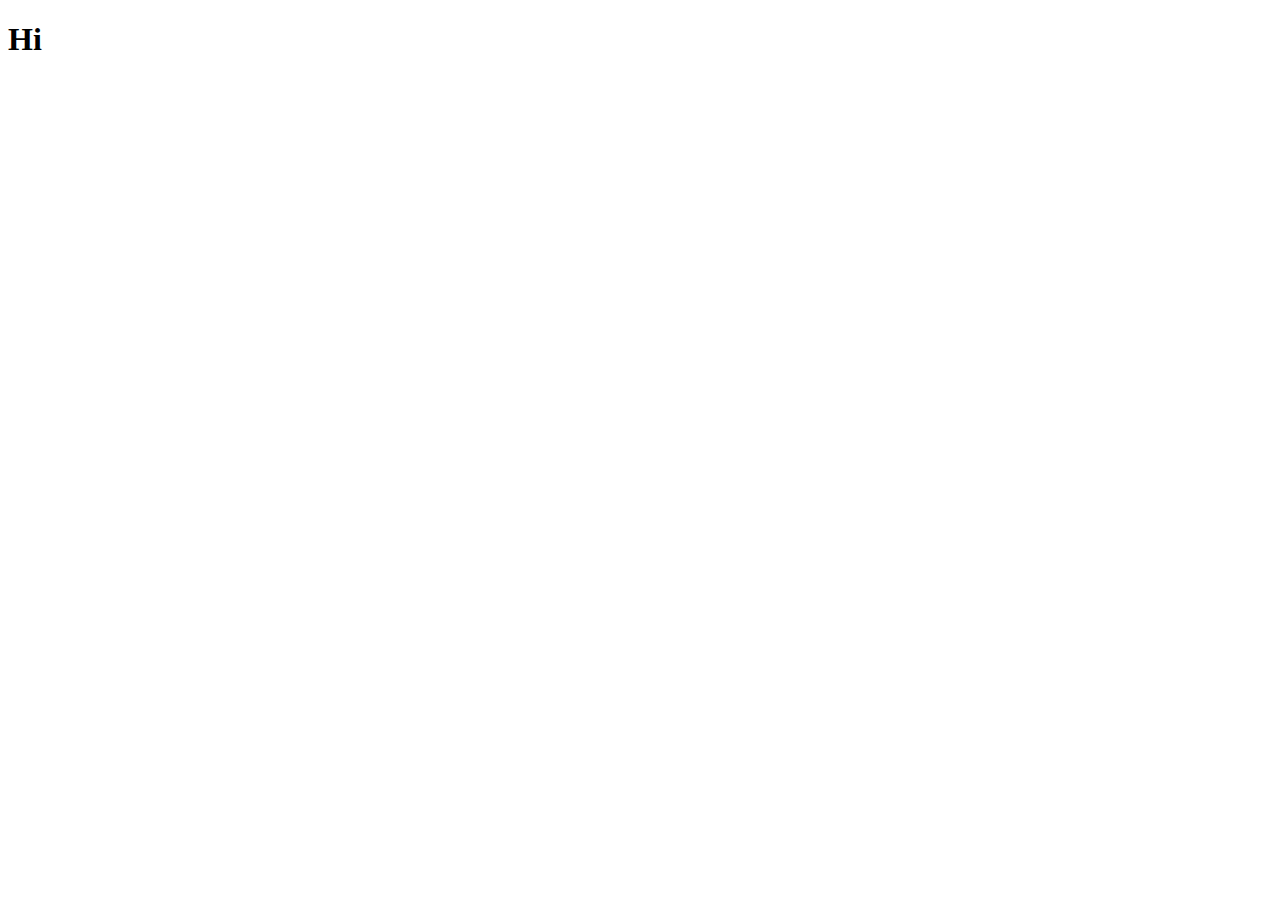
==== index.html @ 42d94a20 "the html and CSS bases are linked" ====
<!DOCTYPE html>
<html lang="en">
  <head>
    <meta charset="UTF-8" />
    <meta http-equiv="X-UA-Compatible" content="IE=edge" />
    <meta name="viewport" content="width=device-width, initial-scale=1.0" />
    <link rel="stylesheet" href="Src/style.css" />
    <title>Document</title>
  </head>
  <body>
    <h1>Hi</h1>
  </body>
</html>
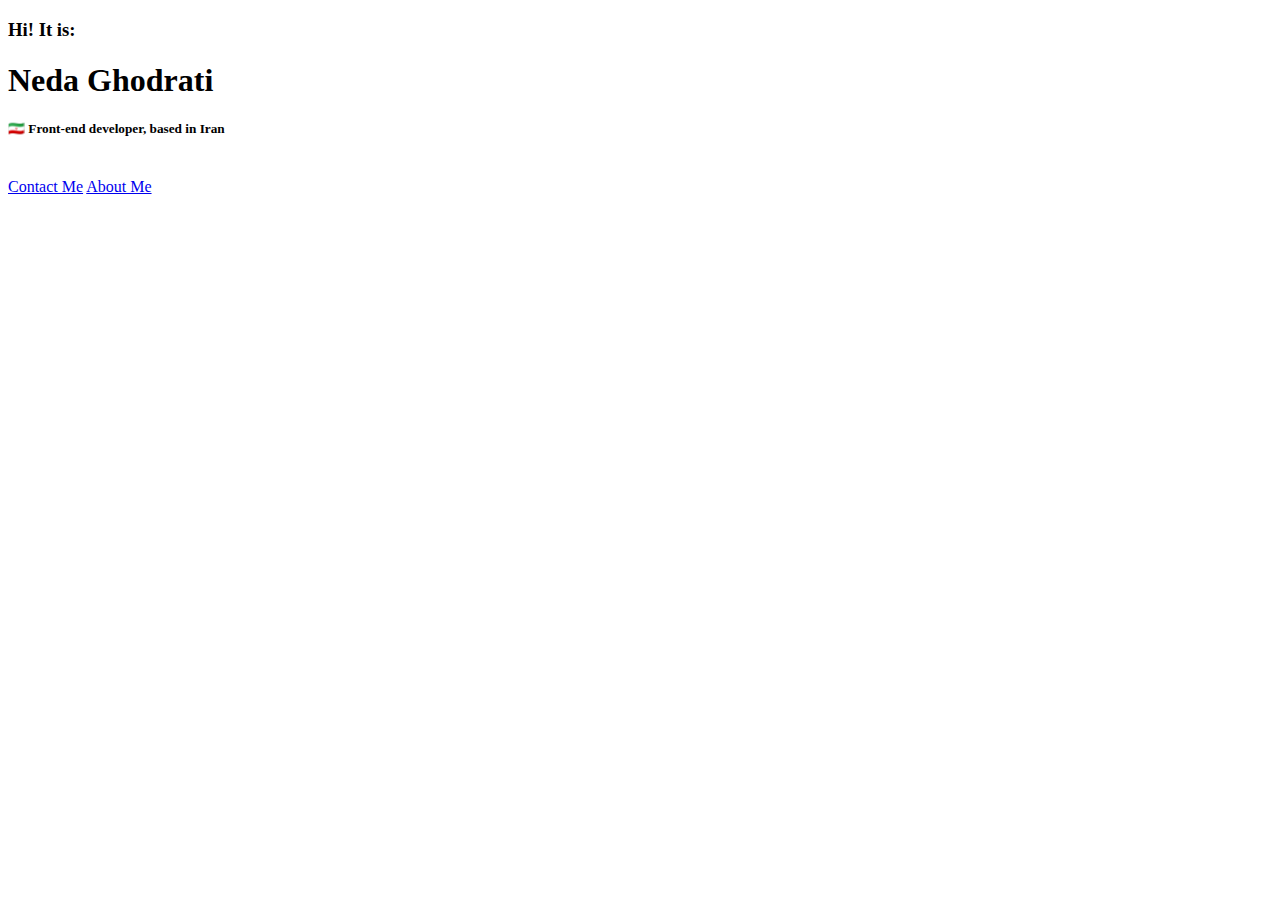
==== commit d8f0e354: "HTMls and Css made" ====
--- a/index.html
+++ b/index.html
@@ -4,10 +4,28 @@
     <meta charset="UTF-8" />
     <meta http-equiv="X-UA-Compatible" content="IE=edge" />
     <meta name="viewport" content="width=device-width, initial-scale=1.0" />
+    <link
+      href="https://cdn.jsdelivr.net/npm/bootstrap@5.1.0/dist/css/bootstrap.min.css"
+      rel="stylesheet"
+      integrity="sha384-KyZXEAg3QhqLMpG8r+8fhAXLRk2vvoC2f3B09zVXn8CA5QIVfZOJ3BCsw2P0p/We"
+      crossorigin="anonymous"
+    />
     <link rel="stylesheet" href="Src/style.css" />
+
     <title>Document</title>
   </head>
   <body>
-    <h1>Hi</h1>
+    <div class="container">
+      <h3>Hi! It is:</h3>
+      <h1>Neda Ghodrati</h1>
+      <h5>🇮🇷 Front-end developer, based in Iran</h5>
+      <br />
+      <div class="links">
+        <a href="Contact.html#emailaddress" class="link1" id="contact">
+          Contact Me</a
+        >
+        <a href="Contact.html" class="link2" id="about"> About Me</a>
+      </div>
+    </div>
   </body>
 </html>
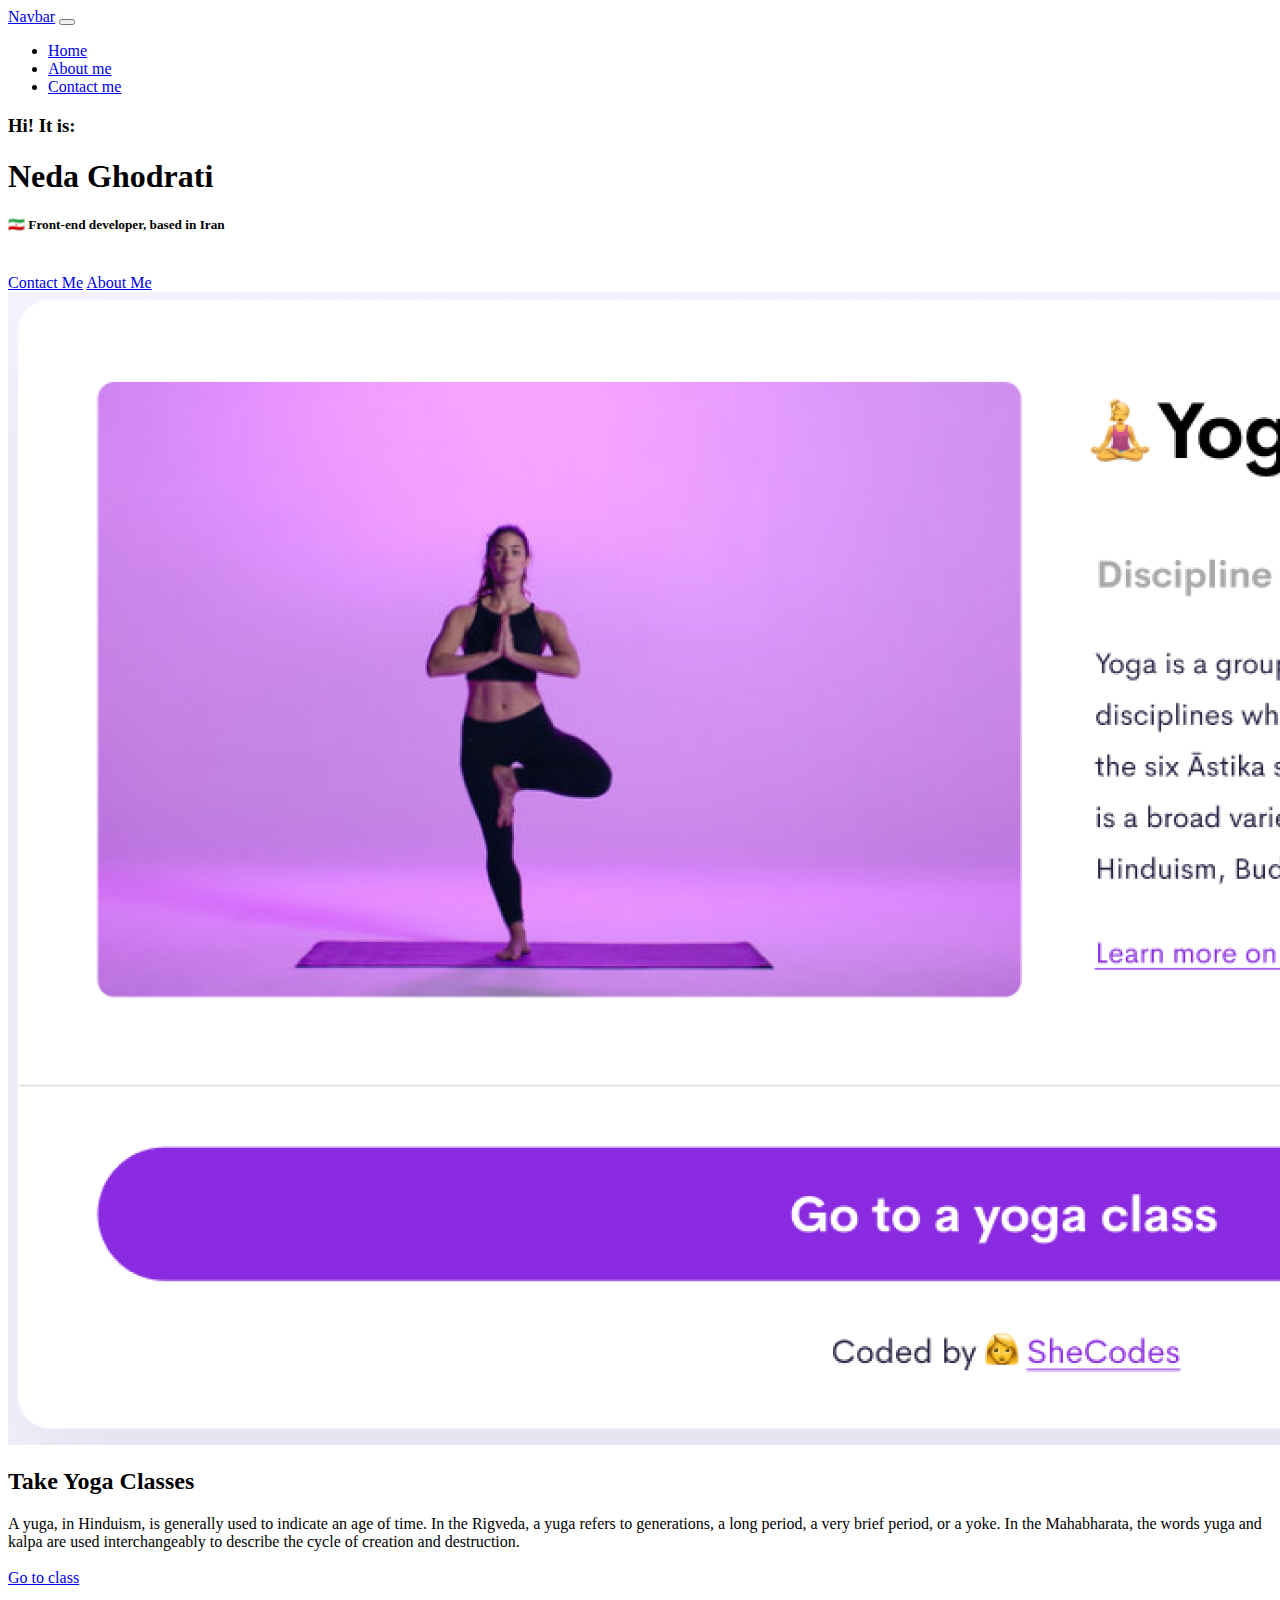
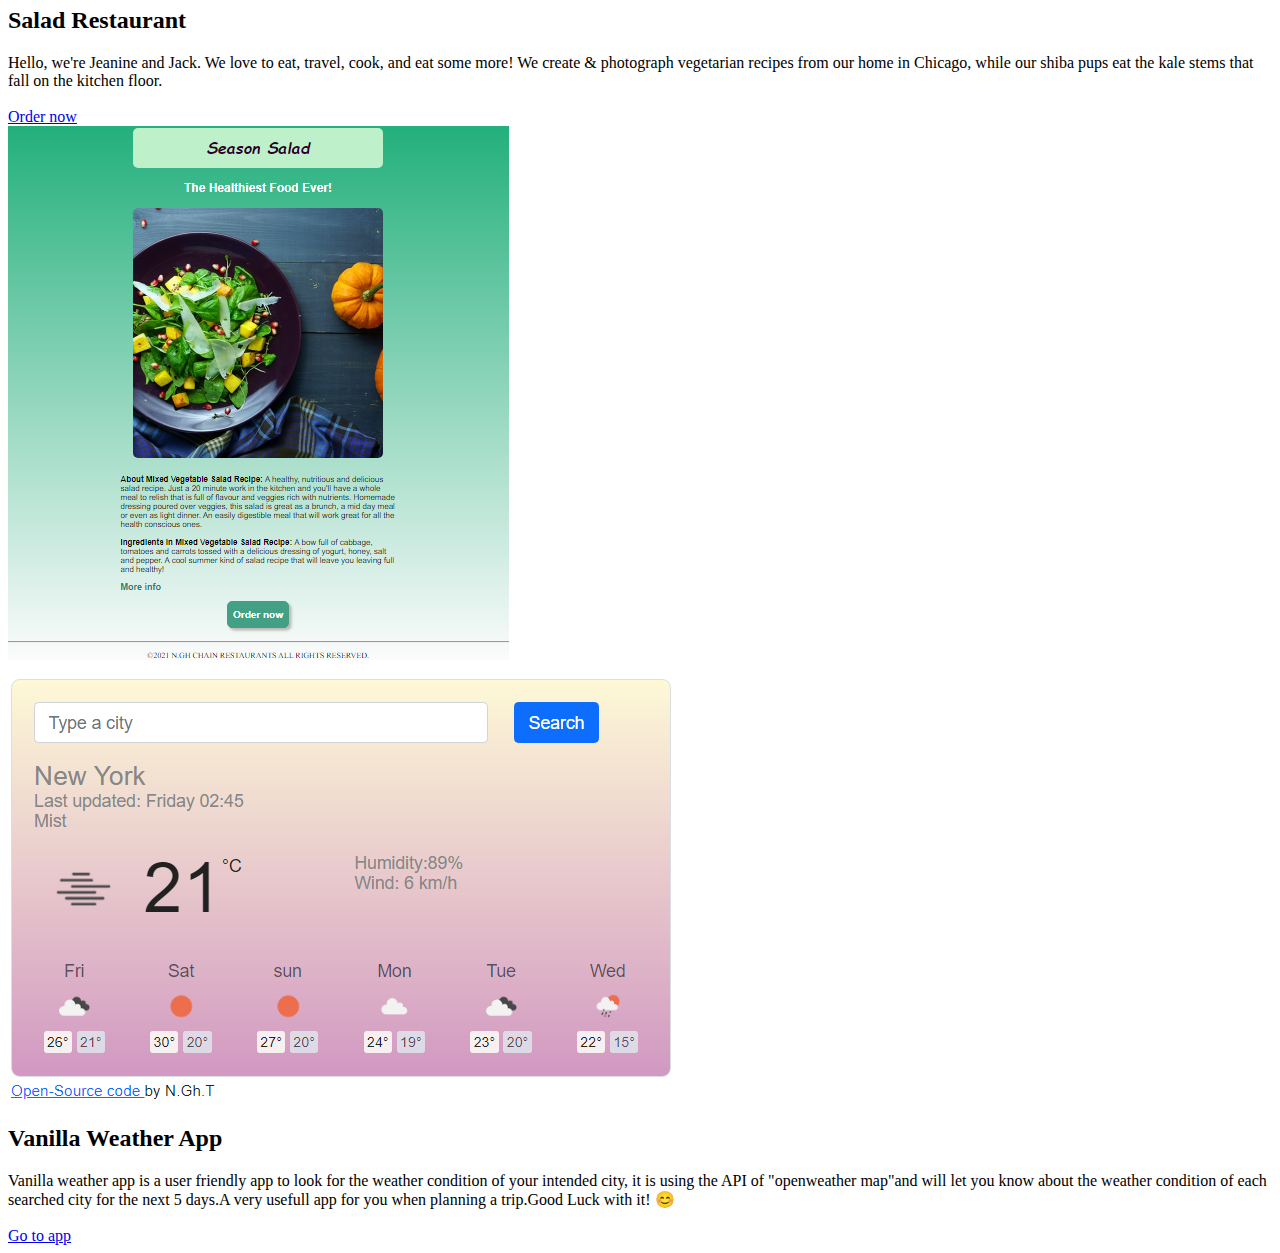
==== commit f7c7247a: "Some responsive information and Navbar added" ====
--- a/index.html
+++ b/index.html
@@ -10,11 +10,47 @@
       integrity="sha384-KyZXEAg3QhqLMpG8r+8fhAXLRk2vvoC2f3B09zVXn8CA5QIVfZOJ3BCsw2P0p/We"
       crossorigin="anonymous"
     />
+    <script
+      src="https://cdn.jsdelivr.net/npm/bootstrap@5.1.1/dist/js/bootstrap.bundle.min.js"
+      integrity="sha384-/bQdsTh/da6pkI1MST/rWKFNjaCP5gBSY4sEBT38Q/9RBh9AH40zEOg7Hlq2THRZ"
+      crossorigin="anonymous"
+    ></script>
     <link rel="stylesheet" href="Src/style.css" />
 
-    <title>Document</title>
+    <title>Home</title>
   </head>
   <body>
+    <nav class="navbar navbar-expand-lg navbar-light bg-light">
+      <div class="container-fluid">
+        <a class="navbar-brand" href="#">Navbar</a>
+        <button
+          class="navbar-toggler"
+          type="button"
+          data-bs-toggle="collapse"
+          data-bs-target="#navbarNav"
+          aria-controls="navbarNav"
+          aria-expanded="false"
+          aria-label="Toggle navigation"
+        >
+          <span class="navbar-toggler-icon"></span>
+        </button>
+        <div class="collapse navbar-collapse" id="navbarNav">
+          <ul class="navbar-nav">
+            <li class="nav-item">
+              <a class="nav-link active" aria-current="page" href="#">Home</a>
+            </li>
+            <li class="nav-item">
+              <a class="nav-link" href="Contact.html">About me</a>
+            </li>
+            <li class="nav-item">
+              <a class="nav-link" href="Contact.html#emailaddress"
+                >Contact me</a
+              >
+            </li>
+          </ul>
+        </div>
+      </div>
+    </nav>
     <div class="container">
       <h3>Hi! It is:</h3>
       <h1>Neda Ghodrati</h1>
@@ -27,5 +63,75 @@
         <a href="Contact.html" class="link2" id="about"> About Me</a>
       </div>
     </div>
+    <div class="container-2">
+      <div class="row">
+        <div class="container-fluid-2 col-sm-6">
+          <img
+            src="images/Yuga.png"
+            alt="yuga information"
+            class="img-fluid Rounded"
+          />
+        </div>
+
+        <div class="col-sm-6" id="yugatext">
+          <h2>Take Yoga Classes</h2>
+          A yuga, in Hinduism, is generally used to indicate an age of time. In
+          the Rigveda, a yuga refers to generations, a long period, a very brief
+          period, or a yoke. In the Mahabharata, the words yuga and kalpa are
+          used interchangeably to describe the cycle of creation and
+          destruction.
+          <br />
+          <br />
+          <a href="#" id="linkyoga"> Go to class </a>
+        </div>
+      </div>
+      <div class="row">
+        <div class="col-sm-6" id="saladtext">
+          <h2>Salad Restaurant</h2>
+          Hello, we're Jeanine and Jack. We love to eat, travel, cook, and eat
+          some more! We create & photograph vegetarian recipes from our home in
+          Chicago, while our shiba pups eat the kale stems that fall on the
+          kitchen floor.
+          <br />
+          <br />
+
+          <a href="#" id="linksalad"> Order now</a>
+        </div>
+        <div class="container-fluid-2 col-sm-6">
+          <img
+            src="images/Salad.png"
+            alt="Salad information"
+            class="img-fluid rounded d-flex"
+          />
+        </div>
+      </div>
+      <div class="row">
+        <div class="container-fluid-2 col-sm-6">
+          <img
+            src="images/Vanilla.png"
+            alt="Vanilla information"
+            class="img-fluid d-flex"
+          />
+        </div>
+
+        <div class="col-sm-6" id="Vanillatext">
+          <h2>Vanilla Weather App</h2>
+          Vanilla weather app is a user friendly app to look for the weather
+          condition of your intended city, it is using the API of "openweather
+          map"and will let you know about the weather condition of each searched
+          city for the next 5 days.A very usefull app for you when planning a
+          trip.Good Luck with it! 😊
+          <br />
+
+          <br />
+          <a
+            href="https://peaceful-davinci-f730e5.netlify.app/"
+            id="linktovanilla"
+          >
+            Go to app</a
+          >
+        </div>
+      </div>
+    </div>
   </body>
 </html>
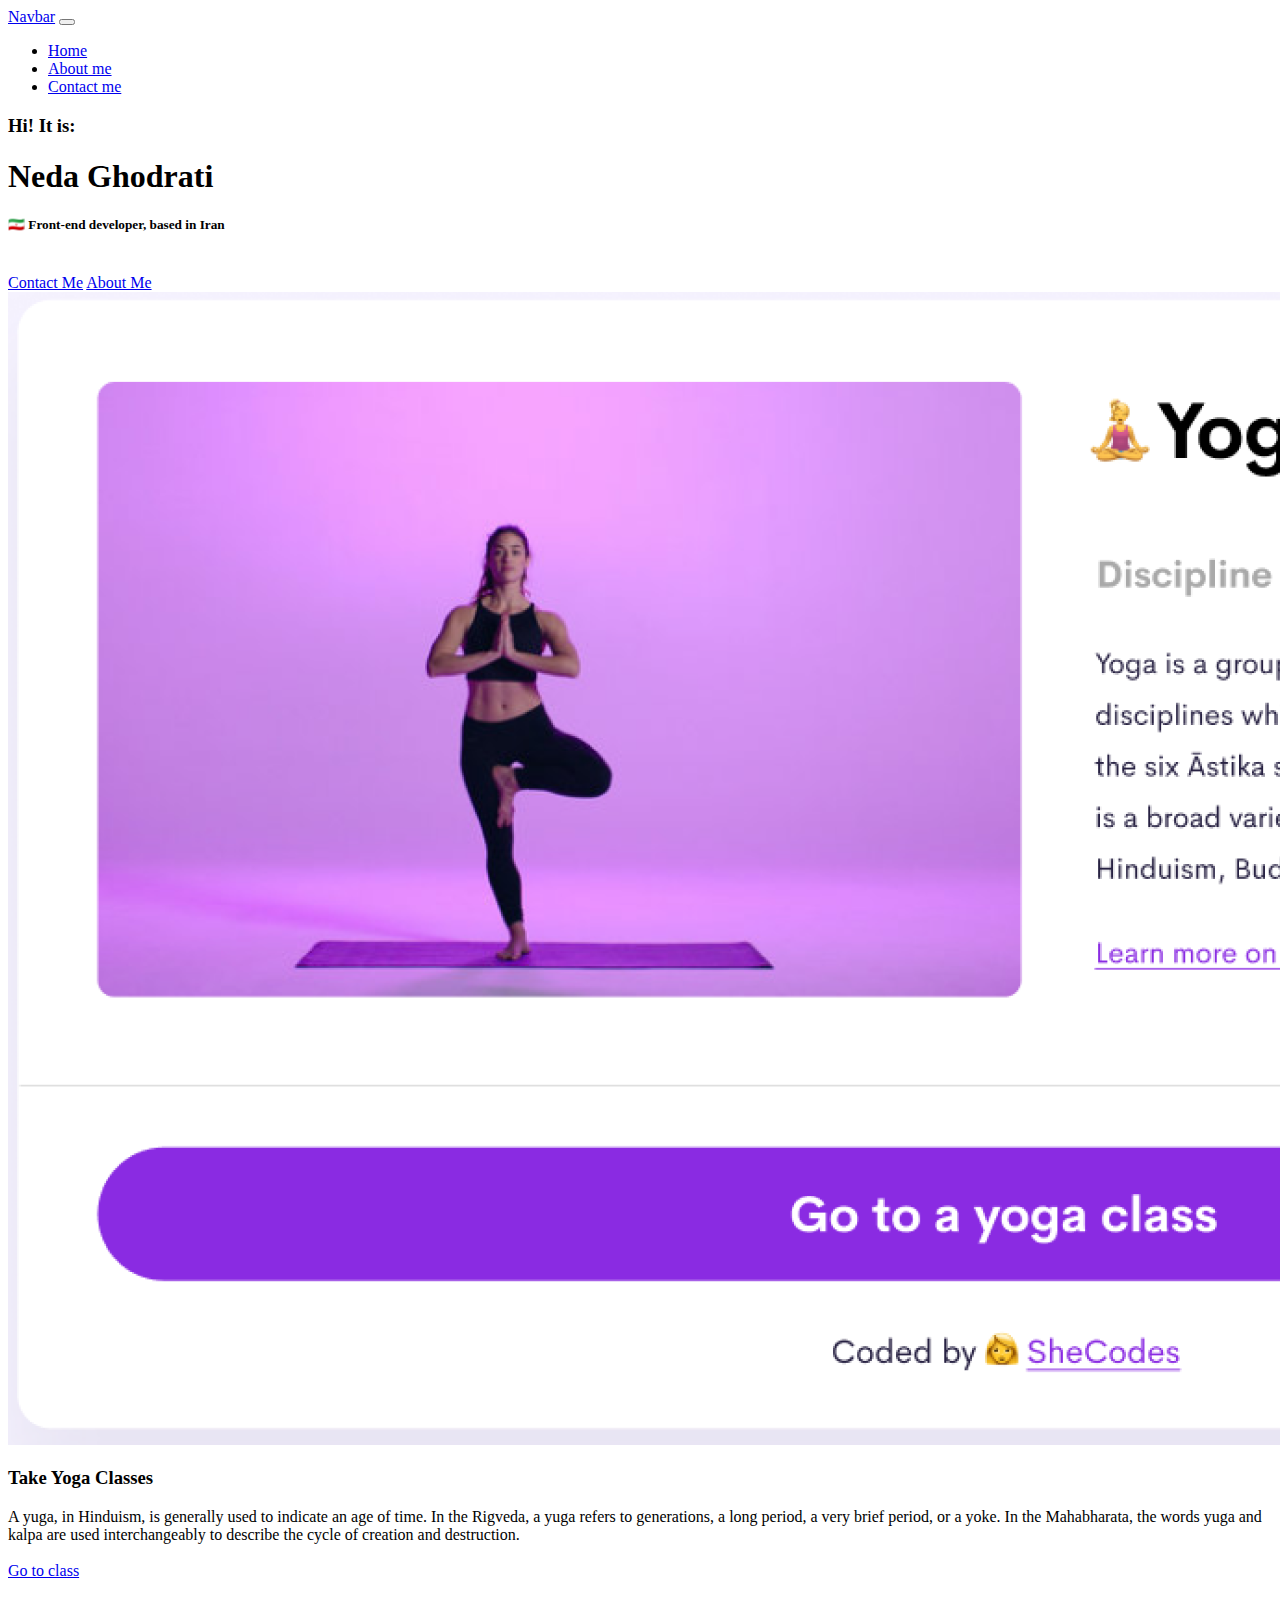
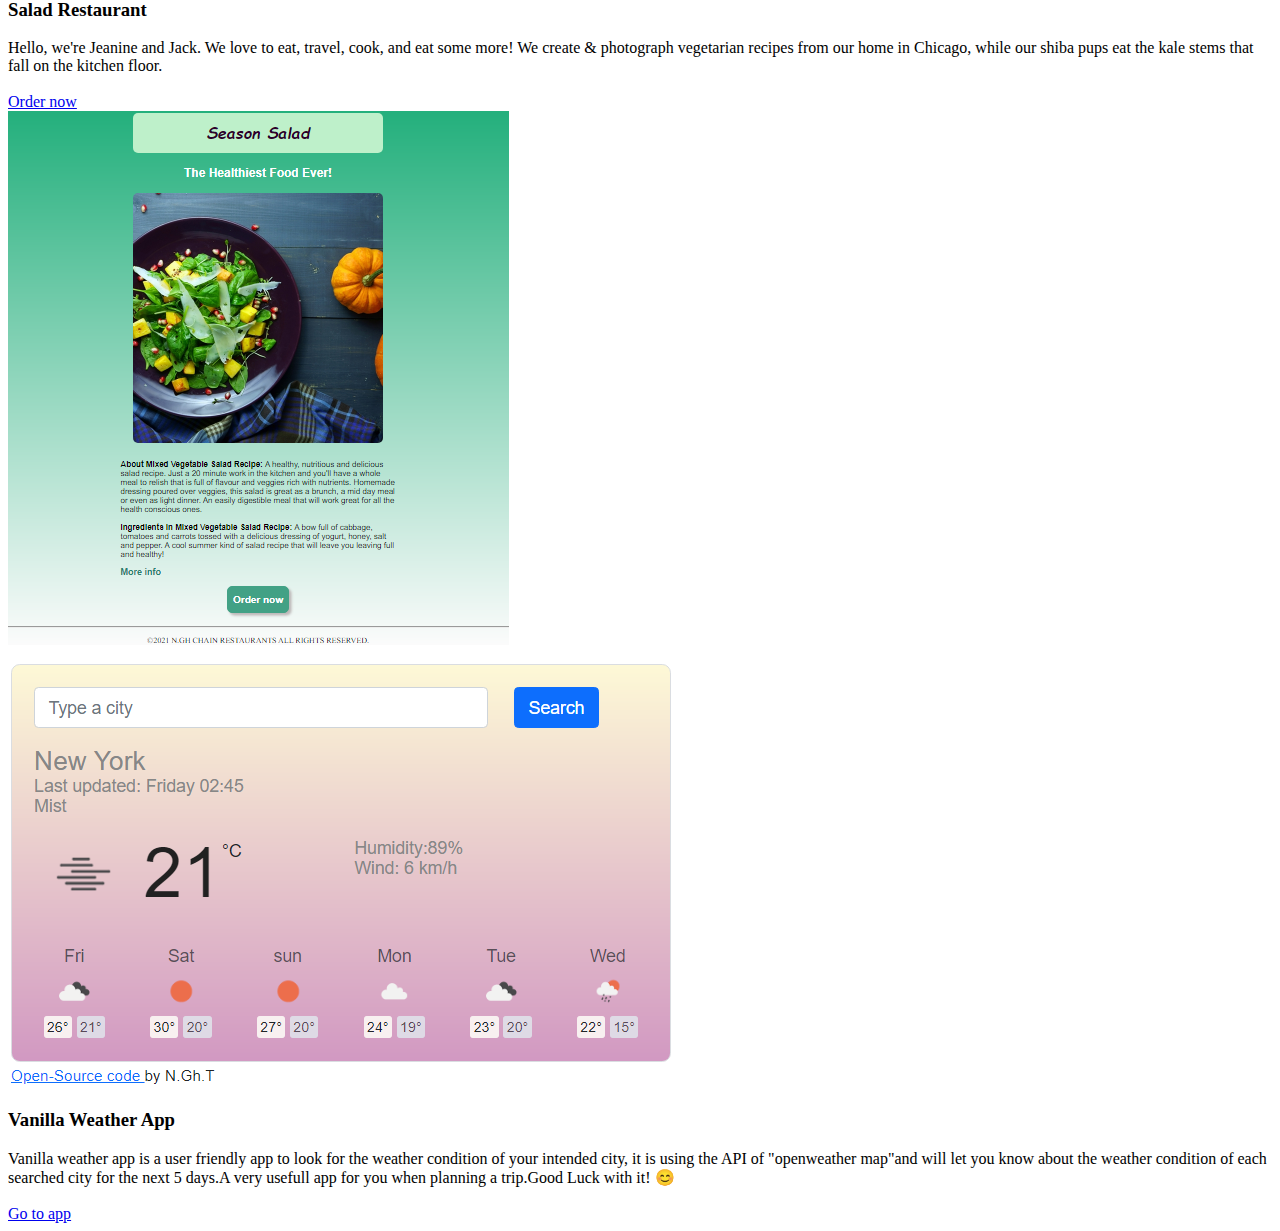
==== commit 557c5449: "Css edit, SEO improvement" ====
--- a/index.html
+++ b/index.html
@@ -17,10 +17,10 @@
     ></script>
     <link rel="stylesheet" href="Src/style.css" />
 
-    <title>Home</title>
+    <title>Neda's Portofollio</title>
   </head>
   <body>
-    <nav class="navbar navbar-expand-lg navbar-light bg-light">
+    <nav class="navbar sticky navbar-expand-lg navbar-light bg-light">
       <div class="container-fluid">
         <a class="navbar-brand" href="#">Navbar</a>
         <button
@@ -57,24 +57,32 @@
       <h5>🇮🇷 Front-end developer, based in Iran</h5>
       <br />
       <div class="links">
-        <a href="Contact.html#emailaddress" class="link1" id="contact">
+        <a
+          href="Contact.html#emailaddress"
+          title="contact Neda Ghodrati"
+          class="link1"
+          id="contact"
+        >
           Contact Me</a
         >
-        <a href="Contact.html" class="link2" id="about"> About Me</a>
+        <a
+          href="Contact.html"
+          title="about Neda Ghodrati"
+          class="link2"
+          id="about"
+        >
+          About Me</a
+        >
       </div>
     </div>
     <div class="container-2">
       <div class="row">
-        <div class="container-fluid-2 col-sm-6">
-          <img
-            src="images/Yuga.png"
-            alt="yuga information"
-            class="img-fluid Rounded"
-          />
+        <div class="container2 col-sm-6">
+          <img src="images/Yuga.png" alt="Yoga" class="img-fluid" />
         </div>
 
-        <div class="col-sm-6" id="yugatext">
-          <h2>Take Yoga Classes</h2>
+        <div class="col-sm-5 container-2 text-center" id="yugatext">
+          <h3>Take Yoga Classes</h3>
           A yuga, in Hinduism, is generally used to indicate an age of time. In
           the Rigveda, a yuga refers to generations, a long period, a very brief
           period, or a yoke. In the Mahabharata, the words yuga and kalpa are
@@ -86,8 +94,8 @@
         </div>
       </div>
       <div class="row">
-        <div class="col-sm-6" id="saladtext">
-          <h2>Salad Restaurant</h2>
+        <div class="col-sm-5 container-2 text-center" id="saladtext">
+          <h3>Salad Restaurant</h3>
           Hello, we're Jeanine and Jack. We love to eat, travel, cook, and eat
           some more! We create & photograph vegetarian recipes from our home in
           Chicago, while our shiba pups eat the kale stems that fall on the
@@ -100,22 +108,22 @@
         <div class="container-fluid-2 col-sm-6">
           <img
             src="images/Salad.png"
-            alt="Salad information"
-            class="img-fluid rounded d-flex"
+            alt="Professional Salad"
+            class="img-fluid"
           />
         </div>
       </div>
       <div class="row">
-        <div class="container-fluid-2 col-sm-6">
+        <div class="container2 col-sm-6">
           <img
             src="images/Vanilla.png"
-            alt="Vanilla information"
-            class="img-fluid d-flex"
+            alt="Vanilla weather forecast"
+            class="img-fluid"
           />
         </div>
 
-        <div class="col-sm-6" id="Vanillatext">
-          <h2>Vanilla Weather App</h2>
+        <div class="col-sm-5 container-2 text-center" id="Vanillatext">
+          <h3>Vanilla Weather App</h3>
           Vanilla weather app is a user friendly app to look for the weather
           condition of your intended city, it is using the API of "openweather
           map"and will let you know about the weather condition of each searched
